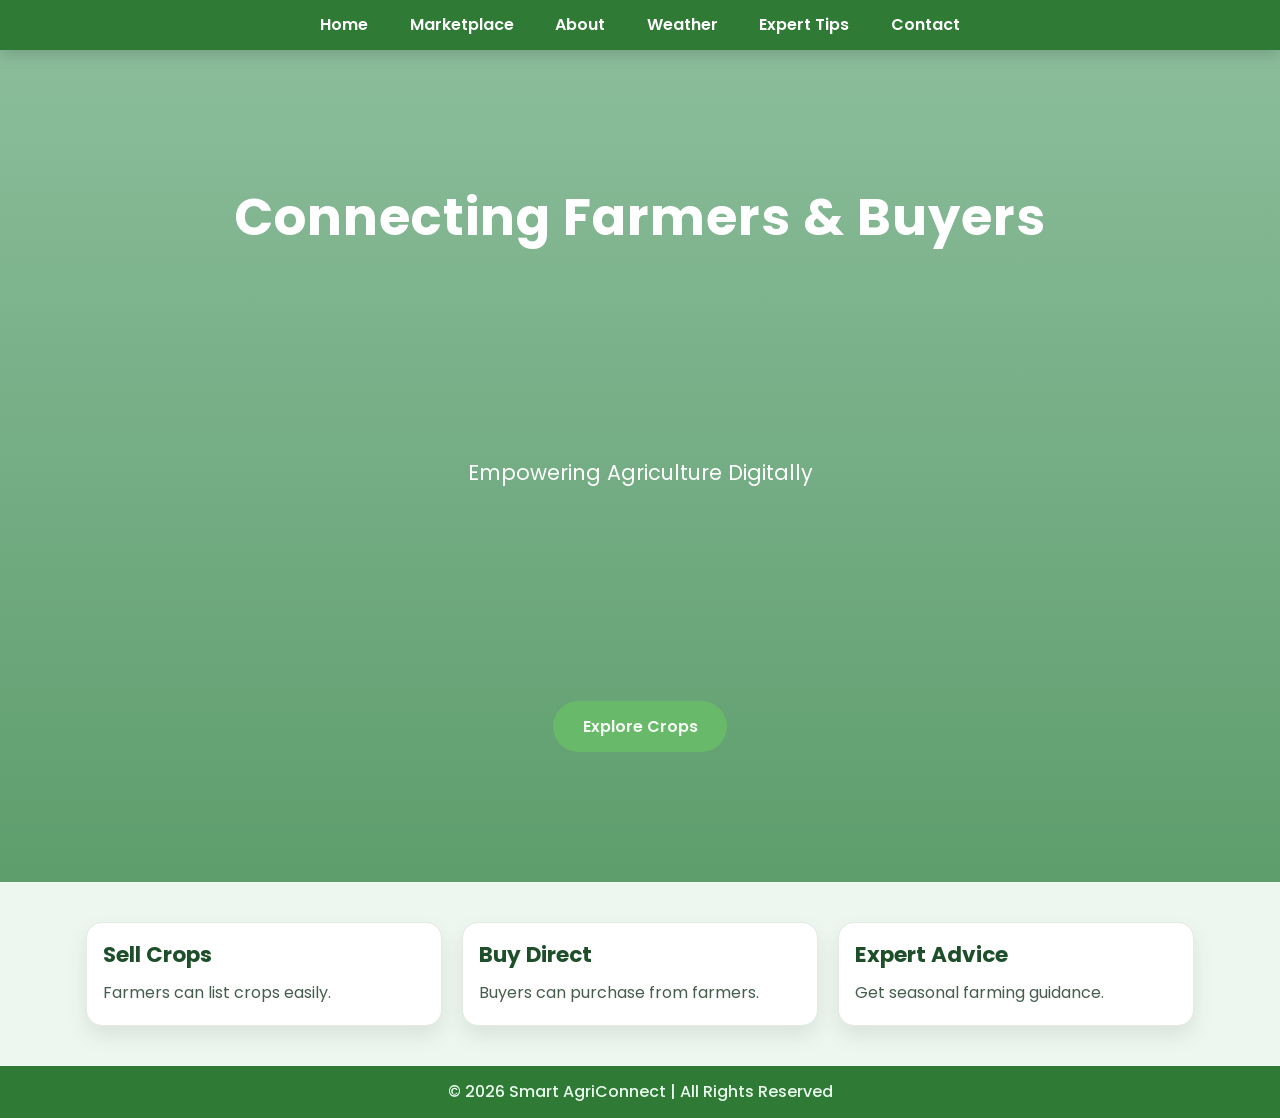
==== Agriconnect/index.html @ a0643ce8 "add new html and css" ====
<!DOCTYPE html>
<html>
<head>
    <title>Smart AgriConnect</title>
    <link rel="stylesheet" href="css/home.css">
</head>
<body>

<nav>
    <ul>
        <li><a href="index.html">Home</a></li><li><a href="marketplace.html">Marketplace</a></li><li><a href="about.html">About</a></li><li><a href="weather.html">Weather</a></li><li><a href="blog.html">Expert Tips</a></li>
        <li><a href="contact.html">Contact</a></li>
    </ul>
</nav>

<section class="hero">
    <h1>Connecting Farmers & Buyers</h1>
    <p>Empowering Agriculture Digitally</p>
    <a href="marketplace.html" class="btn">Explore Crops</a>
</section>

<section class="card-container">
    <div class="card">
        <h3>Sell Crops</h3>
        <p>Farmers can list crops easily.</p>
    </div>

    <div class="card">
        <h3>Buy Direct</h3>
        <p>Buyers can purchase from farmers.</p>
    </div>

    <div class="card">
        <h3>Expert Advice</h3>
        <p>Get seasonal farming guidance.</p>
    </div>
</section>

<footer>
    © 2026 Smart AgriConnect | All Rights Reserved
</footer>

</body>
</html>
---- Agriconnect/css/home.css ----
@import url('https://fonts.googleapis.com/css2?family=Poppins:wght@300;400;500;600;700&display=swap');

* {
    box-sizing: border-box;
    margin: 0;
    padding: 0;
}

body {
    font-family: 'Poppins', sans-serif;
    background-color: #eef6f0;
    color: #1b3a2f;
    line-height: 1.5;
    min-height: 100vh;
}


nav {
    position: sticky;
    top: 0;
    z-index: 100;
    background: #2f7a34;
    box-shadow: 0 5px 14px rgba(0, 0, 0, 0.15);
    padding: 0.8rem 1rem;
}

nav ul {
    display: flex;
    justify-content: center;
    flex-wrap: wrap;
    list-style: none;
    gap: 1rem;
}

nav ul li a {
    color: #ffffff;
    text-decoration: none;
    font-weight: 600;
    padding: 0.45rem 0.8rem;
    border-radius: 999px;
    transition: background-color 0.2s ease, transform 0.2s ease;
}

nav ul li a:hover,
nav ul li a:focus-visible {
    background-color: rgba(255, 255, 255, 0.2);
    transform: translateY(-1px);
}


.hero {
    min-height: calc(100vh - 68px);
    background: linear-gradient(0deg, rgba(38, 123, 57, 0.72), rgba(19, 119, 52, 0.45)),
        url('../images/farm.jpg') no-repeat center/cover;
    display: grid;
    place-items: center;
    text-align: center;
    color: #fff;
    padding: 2.2rem 1rem;
}

.hero h1 {
    font-size: clamp(2.0rem, 4vw, 3.8rem);
    letter-spacing: 0.02em;
    margin-bottom: 0.8rem;
    font-weight: 700;
}

.hero p {
    font-size: clamp(1rem, 2vw, 1.3rem);
    max-width: 690px;
    margin: 0 auto 1.5rem;
}


.btn {
    display: inline-block;
    padding: 0.85rem 1.85rem;
    border-radius: 300px;
    background-color: #68b96a;
    color: #f5fff4;
    text-decoration: none;
    font-size: 1rem;
    font-weight: 600;
    transition: transform 0.2s ease, background-color 0.2s ease;
}

.btn:hover,
.btn:focus-visible {
    background-color: #2f7a34;
    transform: scale(1.04);
}


.card-container {
    display: grid;
    grid-template-columns: repeat(auto-fit, minmax(240px, 1fr));
    gap: 1.25rem;
    padding: 2.5rem 1rem 1.5rem;
    max-width: 1140px;
    margin: 0 auto;
}

.card {
    background: #fff;
    border-radius: 16px;
    border: 1px solid rgba(68, 123, 66, 0.15);
    box-shadow: 0 10px 20px rgba(25, 83, 46, 0.1);
    overflow: hidden;
    transition: transform 0.25s ease, box-shadow 0.25s ease;
}

.card:hover {
    transform: translateY(-8px);
    box-shadow: 0 18px 30px rgba(23, 86, 47, 0.16);
}

.card h3 {
    font-size: 1.35rem;
    margin: 1rem 1rem 0.6rem;
    color: #1f4f2a;
}

.card p {
    color: #455d4d;
    margin: 0 1rem 1.25rem;
}

footer {
    background-color: #2f7a34;
    color: #e9fbee;
    text-align: center;
    padding: 0.9rem 0.7rem;
    margin-top: 1rem;
    font-weight: 500;
}


@media (max-width: 680px) {
    nav ul {
        justify-content: center;
        gap: 0.6rem;
    }

    .hero {
        min-height: 75vh;
        padding: 2rem 0.8rem;
    }

    .hero h1 {
        font-size: clamp(1.7rem, 7vw, 2.8rem);
    }

    .hero p {
        font-size: 1rem;
    }
}
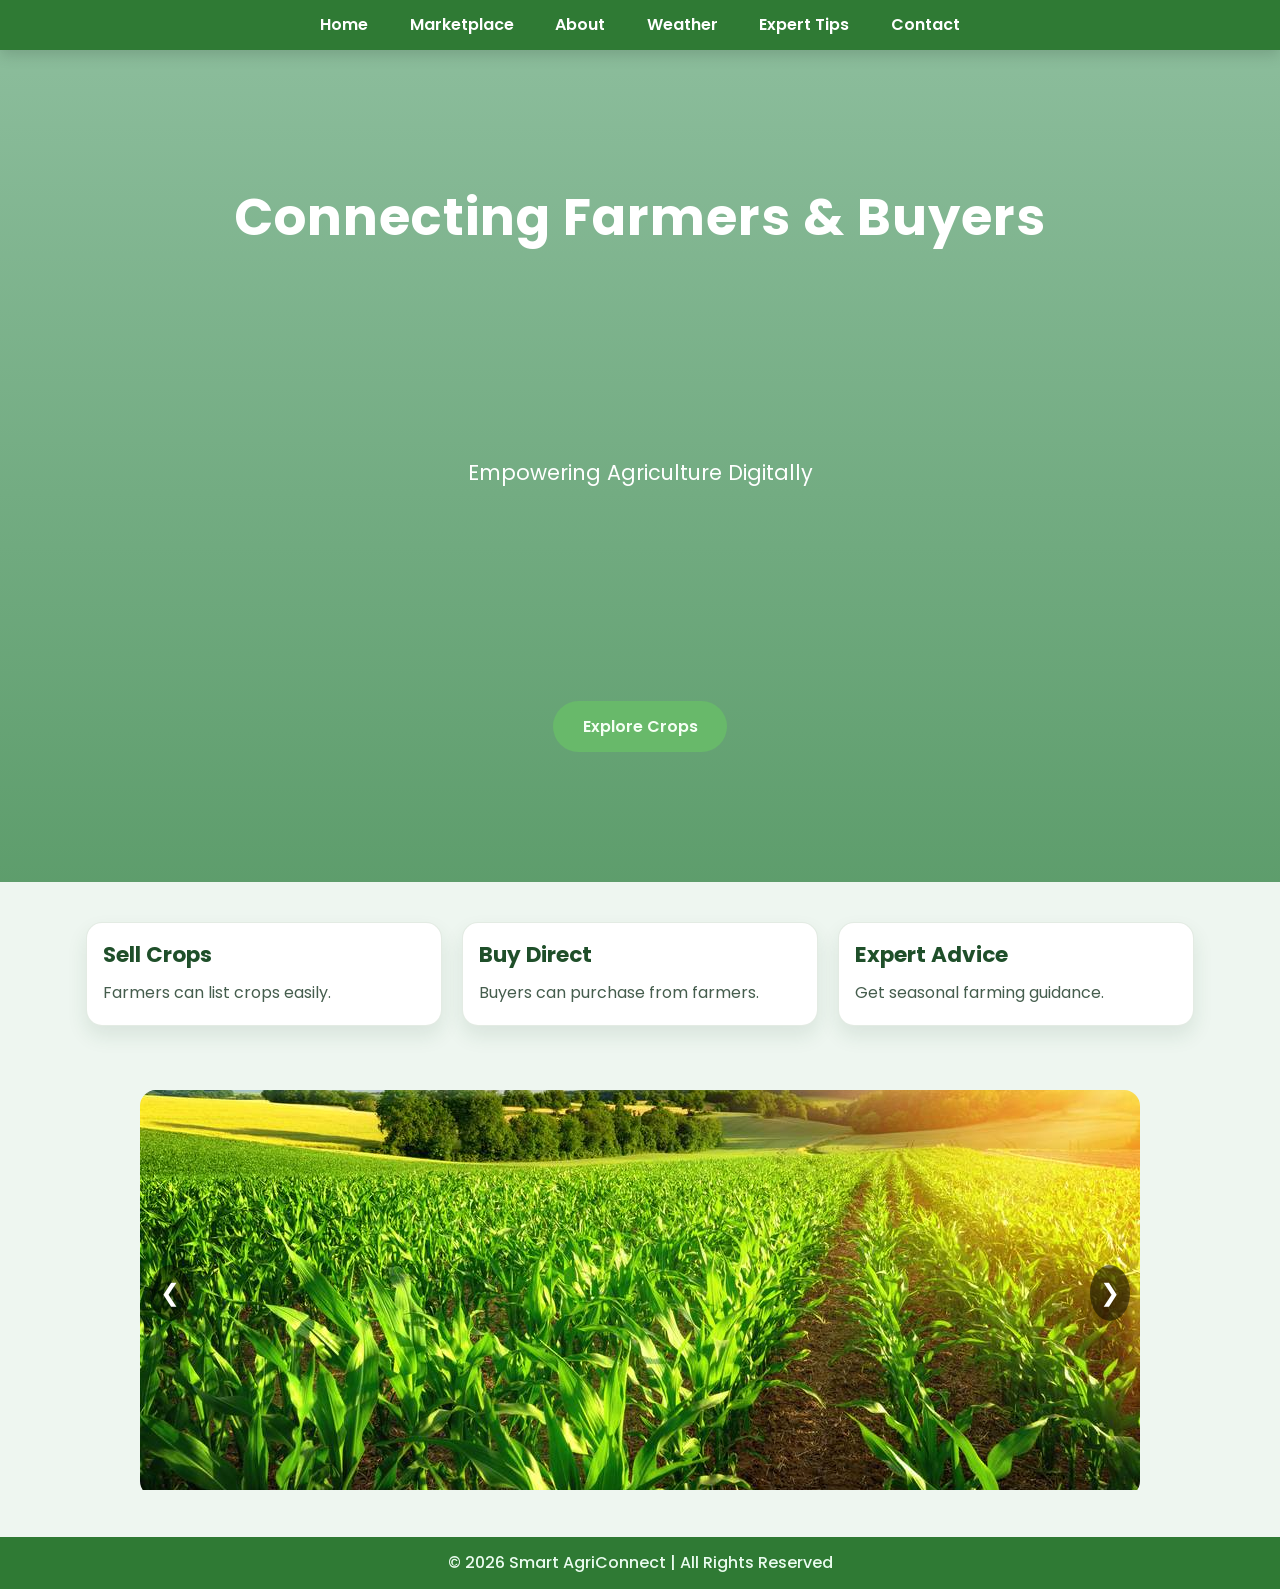
==== commit 16d9cc63: "Added slideshow feature to homepage" ====
--- a/Agriconnect/index.html
+++ b/Agriconnect/index.html
@@ -36,10 +36,44 @@
     </div>
 </section>
 
+<div class="slideshow-container">
+
+  <div class="slide fade">
+    <img src="pic1.jpeg" width="100%">
+  </div>
+
+  <div class="slide fade">
+    <img src="pic2.jpeg" width="100%">
+  </div>
+
+  <div class="slide fade">
+    <img src="pic3.jpeg" width="100%">
+  </div>
+
+  <div class="slide fade">
+    <img src="pic4.jpeg" width="100%">
+  </div>
+
+  <div class="slide fade">
+    <img src="pic5.jpeg" width="100%">
+  </div>
+
+  <!-- Buttons -->
+  <a class="prev">&#10094;</a>
+  <a class="next">&#10095;</a>
+
+</div>
+
 <footer>
     © 2026 Smart AgriConnect | All Rights Reserved
 </footer>
 
+<script src="https://code.jquery.com/jquery-3.6.0.min.js"></script>
+
+<script src="home.js">
+
+</script>
+
 </body>
 </html>
 
--- a/Agriconnect/css/home.css
+++ b/Agriconnect/css/home.css
@@ -155,4 +155,52 @@
     .hero p {
         font-size: 1rem;
     }
+}
+
+.slideshow-container {
+  max-width: 1000px;
+  position: relative;
+  margin: 40px auto;
+  border-radius: 16px;
+  overflow: hidden;
+}
+
+.slide {
+  display: none;
+}
+
+.slide img {
+  width: 100%;
+  height: 400px;
+  object-fit: cover;
+}
+
+/* Fade animation */
+.fade {
+  animation: fadeEffect 1s;
+}
+
+@keyframes fadeEffect {
+  from {opacity: 0.4;}
+  to {opacity: 1;}
+}
+
+/* Buttons */
+.prev, .next {
+  position: absolute;
+  top: 50%;
+  padding: 10px;
+  color: white;
+  font-size: 24px;
+  cursor: pointer;
+  background: rgba(0,0,0,0.5);
+  transform: translateY(-50%);
+  border-radius: 50%;
+}
+
+.prev { left: 10px; }
+.next { right: 10px; }
+
+.prev:hover, .next:hover {
+  background: rgba(0,0,0,0.8);
 }
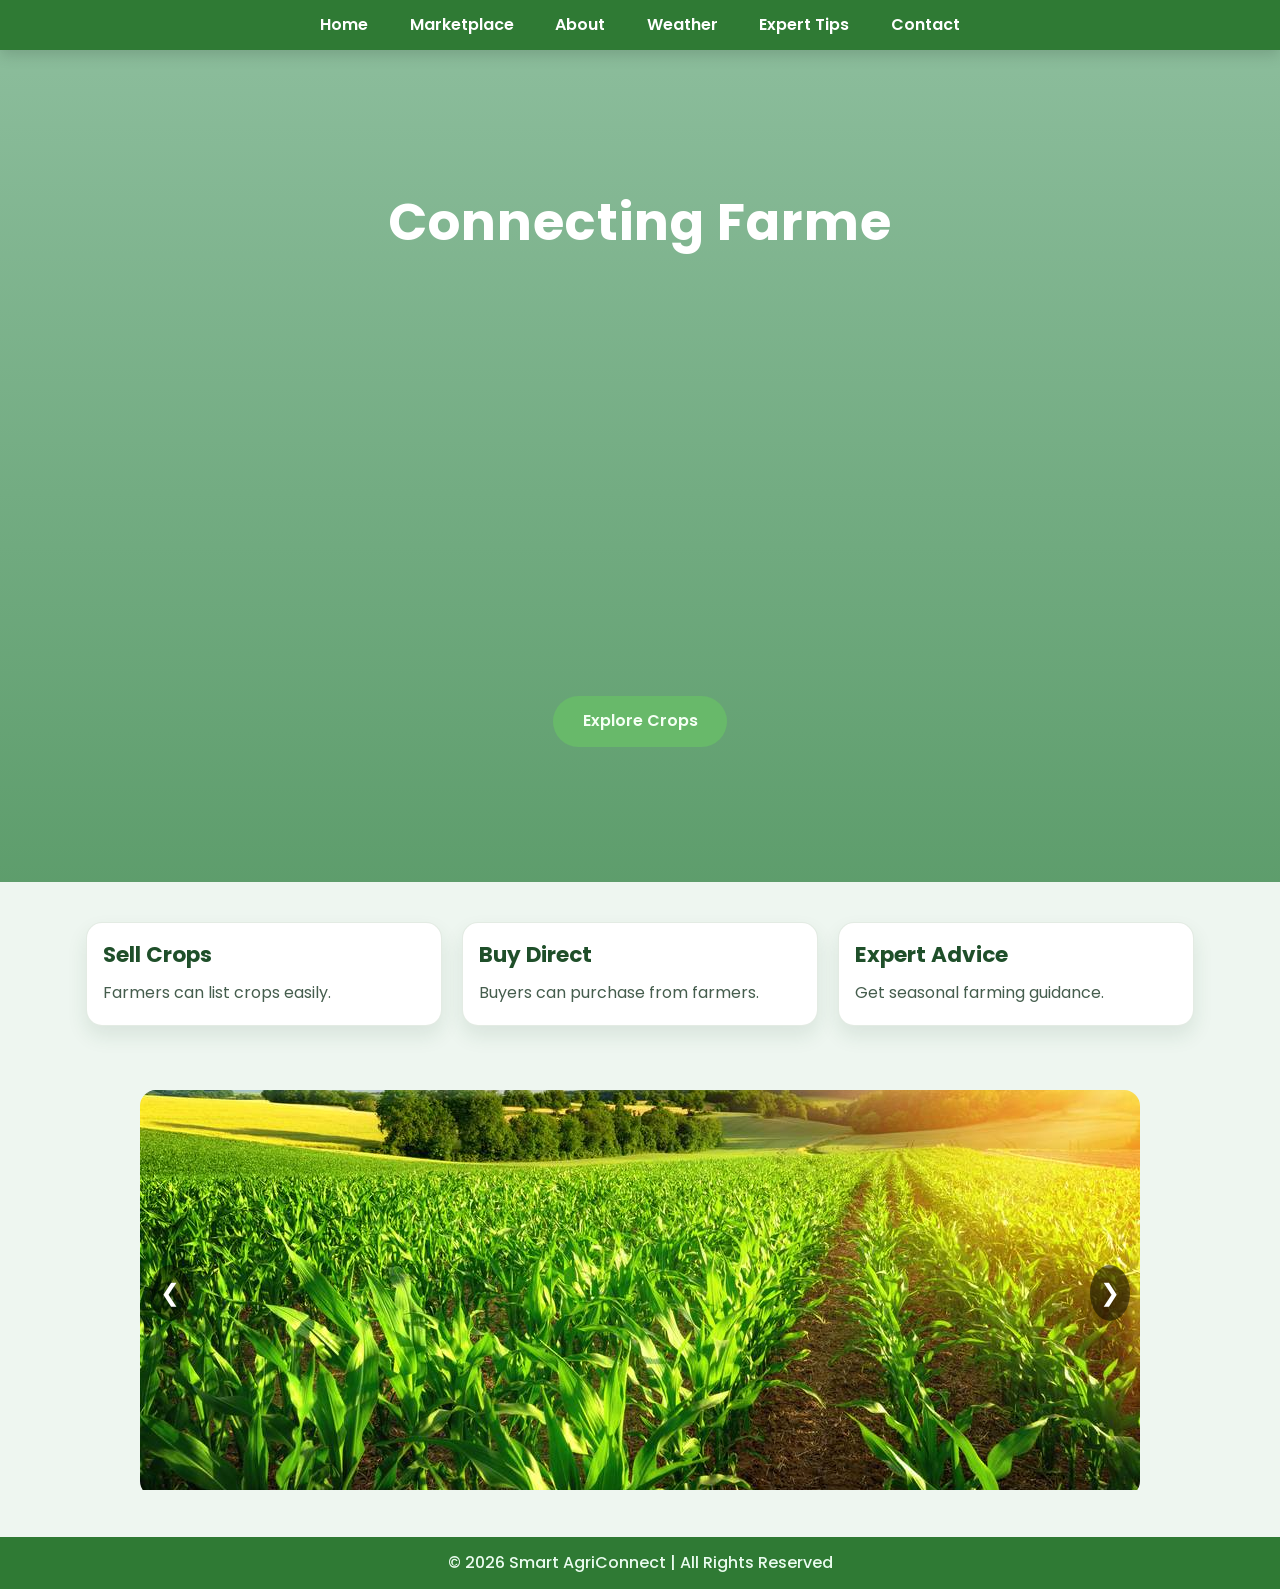
==== commit 83269491: "Text animation and input field highlighted" ====
--- a/Agriconnect/index.html
+++ b/Agriconnect/index.html
@@ -14,8 +14,8 @@
 </nav>
 
 <section class="hero">
-    <h1>Connecting Farmers & Buyers</h1>
-    <p>Empowering Agriculture Digitally</p>
+    <h1 id="mainText"></h1>
+    <p id="subText"></p>
     <a href="marketplace.html" class="btn">Explore Crops</a>
 </section>
 
--- a/Agriconnect/css/home.css
+++ b/Agriconnect/css/home.css
@@ -203,4 +203,19 @@
 
 .prev:hover, .next:hover {
   background: rgba(0,0,0,0.8);
+}
+
+#mainText, #subText {
+    opacity: 0;
+}
+
+#mainText::after {
+    content: "";
+    animation: blink 1s infinite; 
+}
+
+@keyframes blink {
+    0%, 50%, 100% {opacity: 1;}
+    25%, 75% {opacity: 0;}
+    
 }
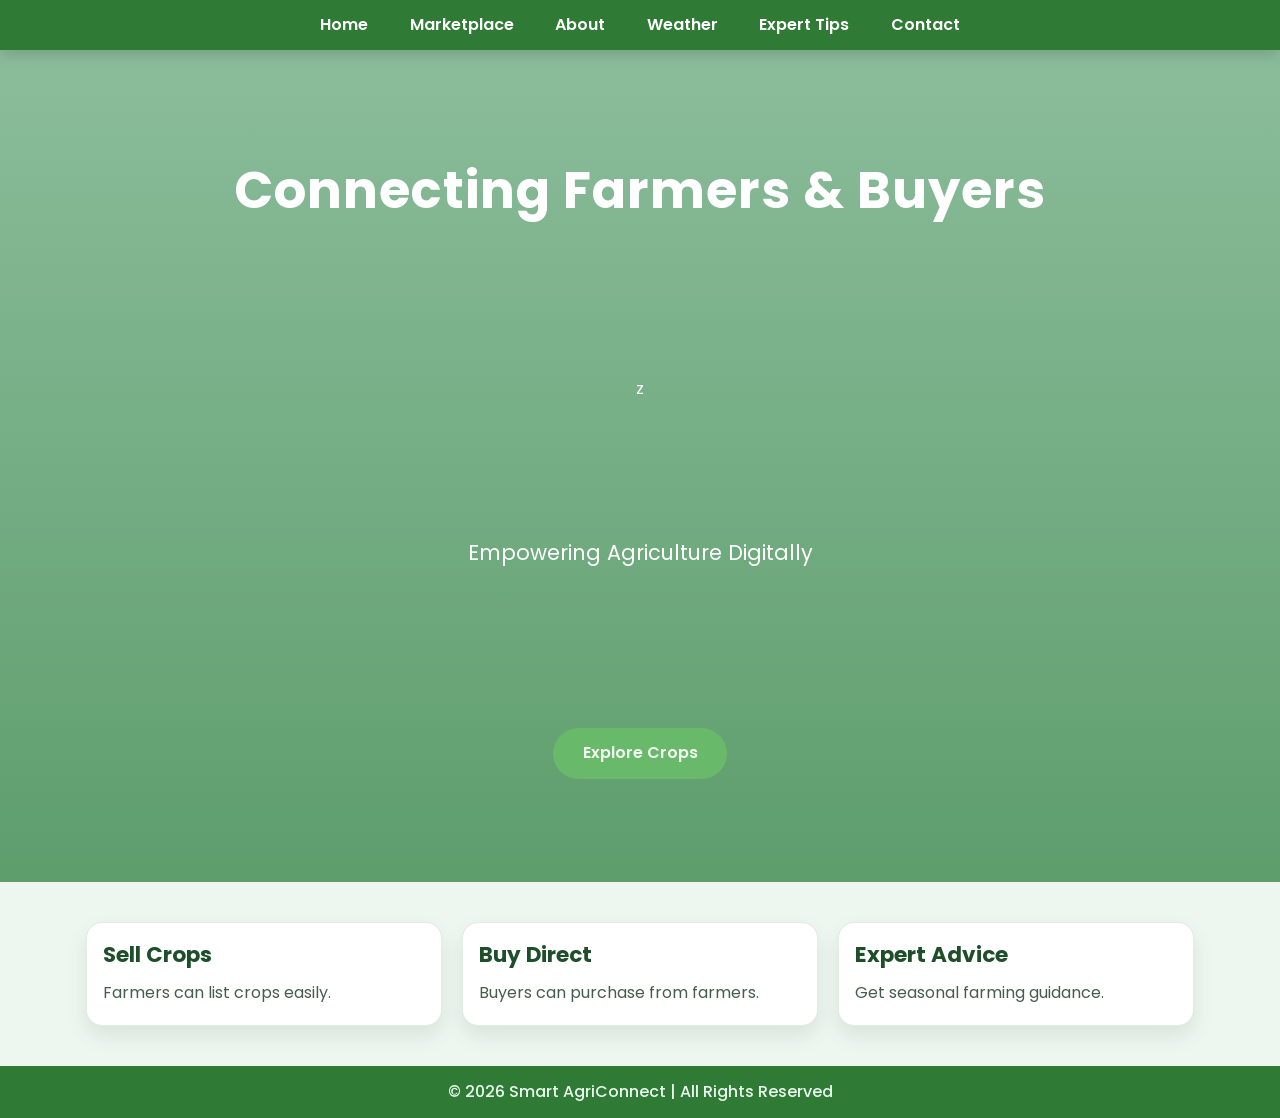
==== commit a557b33c: "add js" ====
--- a/Agriconnect/index.html
+++ b/Agriconnect/index.html
@@ -14,8 +14,8 @@
 </nav>
 
 <section class="hero">
-    <h1 id="mainText"></h1>
-    <p id="subText"></p>
+    <h1>Connecting Farmers & Buyers</h1>z
+    <p>Empowering Agriculture Digitally</p>
     <a href="marketplace.html" class="btn">Explore Crops</a>
 </section>
 
@@ -36,44 +36,10 @@
     </div>
 </section>
 
-<div class="slideshow-container">
-
-  <div class="slide fade">
-    <img src="pic1.jpeg" width="100%">
-  </div>
-
-  <div class="slide fade">
-    <img src="pic2.jpeg" width="100%">
-  </div>
-
-  <div class="slide fade">
-    <img src="pic3.jpeg" width="100%">
-  </div>
-
-  <div class="slide fade">
-    <img src="pic4.jpeg" width="100%">
-  </div>
-
-  <div class="slide fade">
-    <img src="pic5.jpeg" width="100%">
-  </div>
-
-  <!-- Buttons -->
-  <a class="prev">&#10094;</a>
-  <a class="next">&#10095;</a>
-
-</div>
-
 <footer>
     © 2026 Smart AgriConnect | All Rights Reserved
 </footer>
 
-<script src="https://code.jquery.com/jquery-3.6.0.min.js"></script>
-
-<script src="home.js">
-
-</script>
-
 </body>
 </html>
 
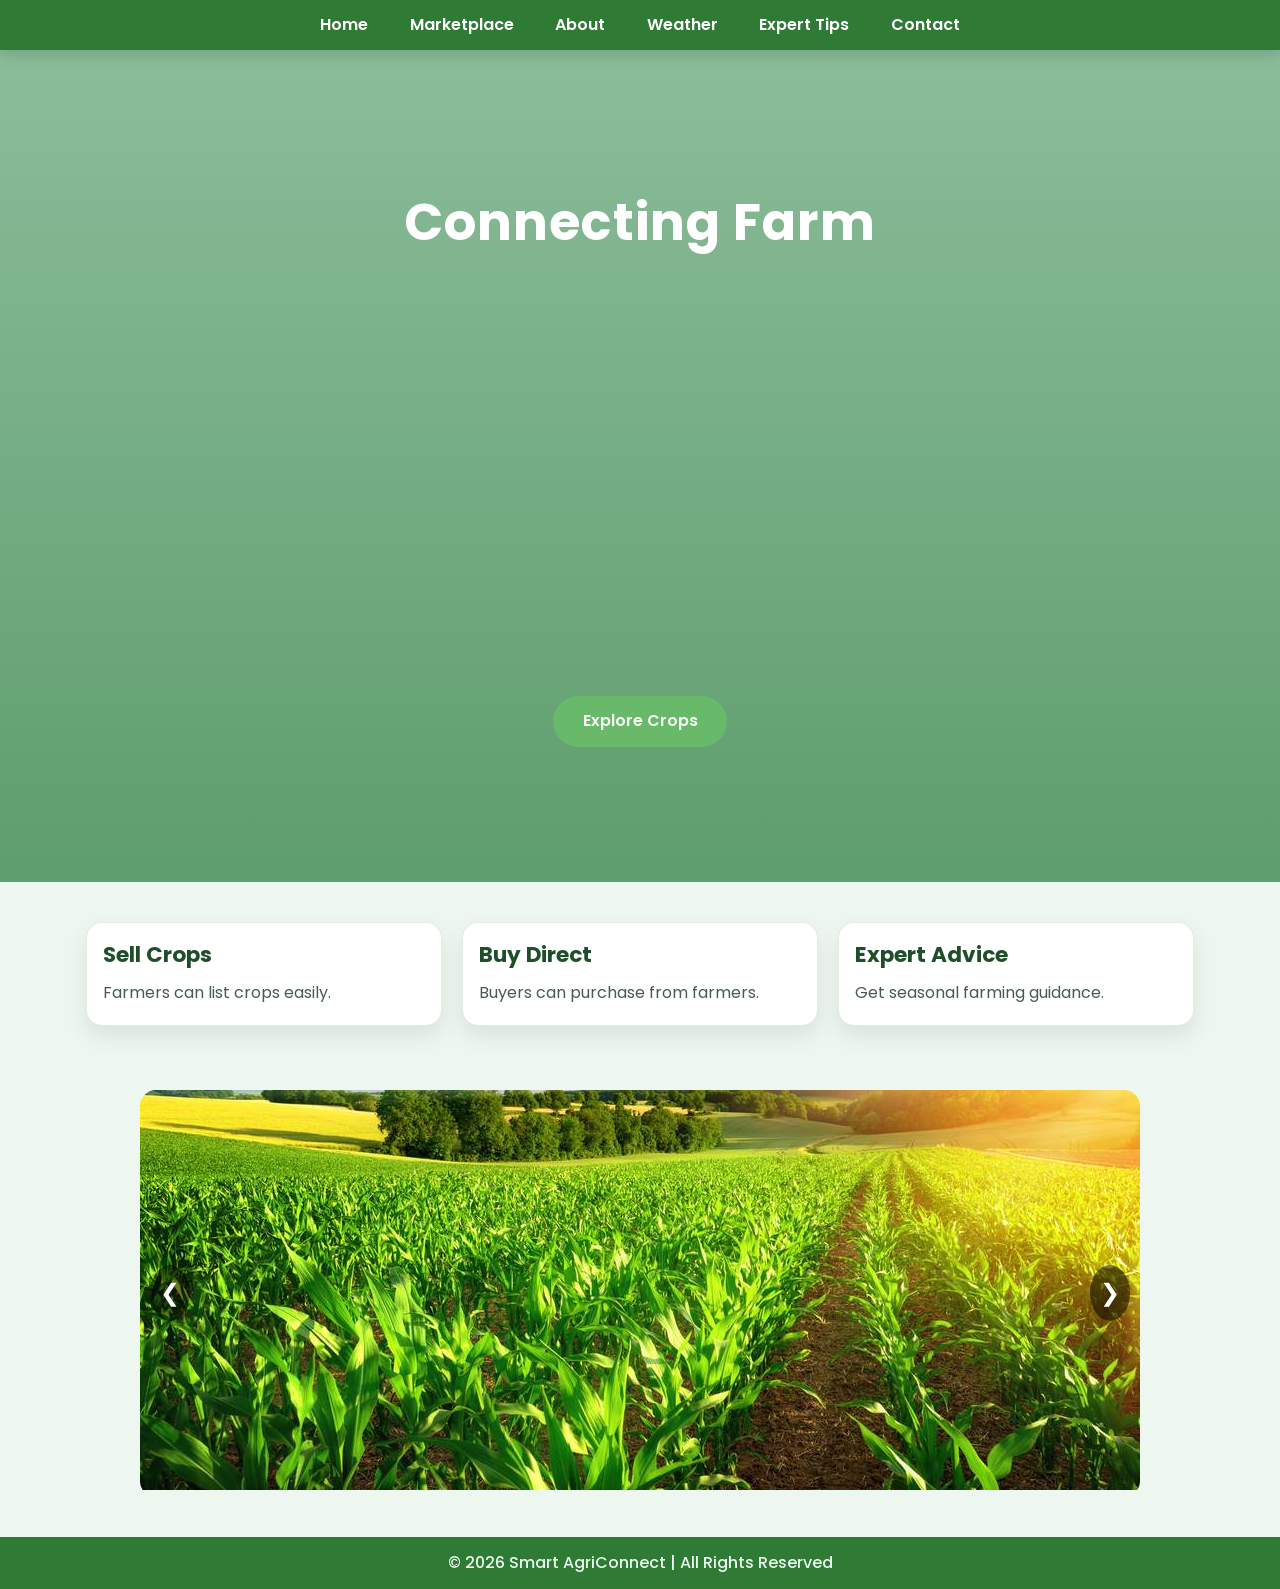
==== commit f494dc6e: "add js" ====
--- a/Agriconnect/index.html
+++ b/Agriconnect/index.html
@@ -3,6 +3,7 @@
 <head>
     <title>Smart AgriConnect</title>
     <link rel="stylesheet" href="css/home.css">
+  <link rel="stylesheet" href="css/simple-features.css">
 </head>
 <body>
 
@@ -14,8 +15,8 @@
 </nav>
 
 <section class="hero">
-    <h1>Connecting Farmers & Buyers</h1>z
-    <p>Empowering Agriculture Digitally</p>
+    <h1 id="mainText"></h1>
+    <p id="subText"></p>
     <a href="marketplace.html" class="btn">Explore Crops</a>
 </section>
 
@@ -36,10 +37,46 @@
     </div>
 </section>
 
+<div class="slideshow-container">
+
+  <div class="slide fade">
+    <img src="pic1.jpeg" width="100%">
+  </div>
+
+  <div class="slide fade">
+    <img src="pic2.jpeg" width="100%">
+  </div>
+
+  <div class="slide fade">
+    <img src="pic3.jpeg" width="100%">
+  </div>
+
+  <div class="slide fade">
+    <img src="pic4.jpeg" width="100%">
+  </div>
+
+  <div class="slide fade">
+    <img src="pic5.jpeg" width="100%">
+  </div>
+
+  <!-- Buttons -->
+  <a class="prev">&#10094;</a>
+  <a class="next">&#10095;</a>
+
+</div>
+
 <footer>
     © 2026 Smart AgriConnect | All Rights Reserved
 </footer>
 
+<script src="https://code.jquery.com/jquery-3.6.0.min.js"></script>
+
+<script src="home.js">
+
+</script>
+
+<script src="js/simple-features.js"></script>
+
 </body>
 </html>
 
--- a/Agriconnect/css/simple-features.css
+++ b/Agriconnect/css/simple-features.css
@@ -0,0 +1,24 @@
+#js-back-to-top {
+    position: fixed;
+    right: 16px;
+    bottom: 16px;
+    z-index: 1000;
+    border: none;
+    border-radius: 999px;
+    padding: 0.75rem 1rem;
+    background: #2f7a34;
+    color: #ffffff;
+    font-weight: 600;
+    box-shadow: 0 10px 22px rgba(0, 0, 0, 0.18);
+    cursor: pointer;
+    opacity: 0;
+    transform: translateY(14px);
+    pointer-events: none;
+    transition: opacity 0.2s ease, transform 0.2s ease;
+}
+
+#js-back-to-top.show {
+    opacity: 1;
+    transform: translateY(0);
+    pointer-events: auto;
+}
